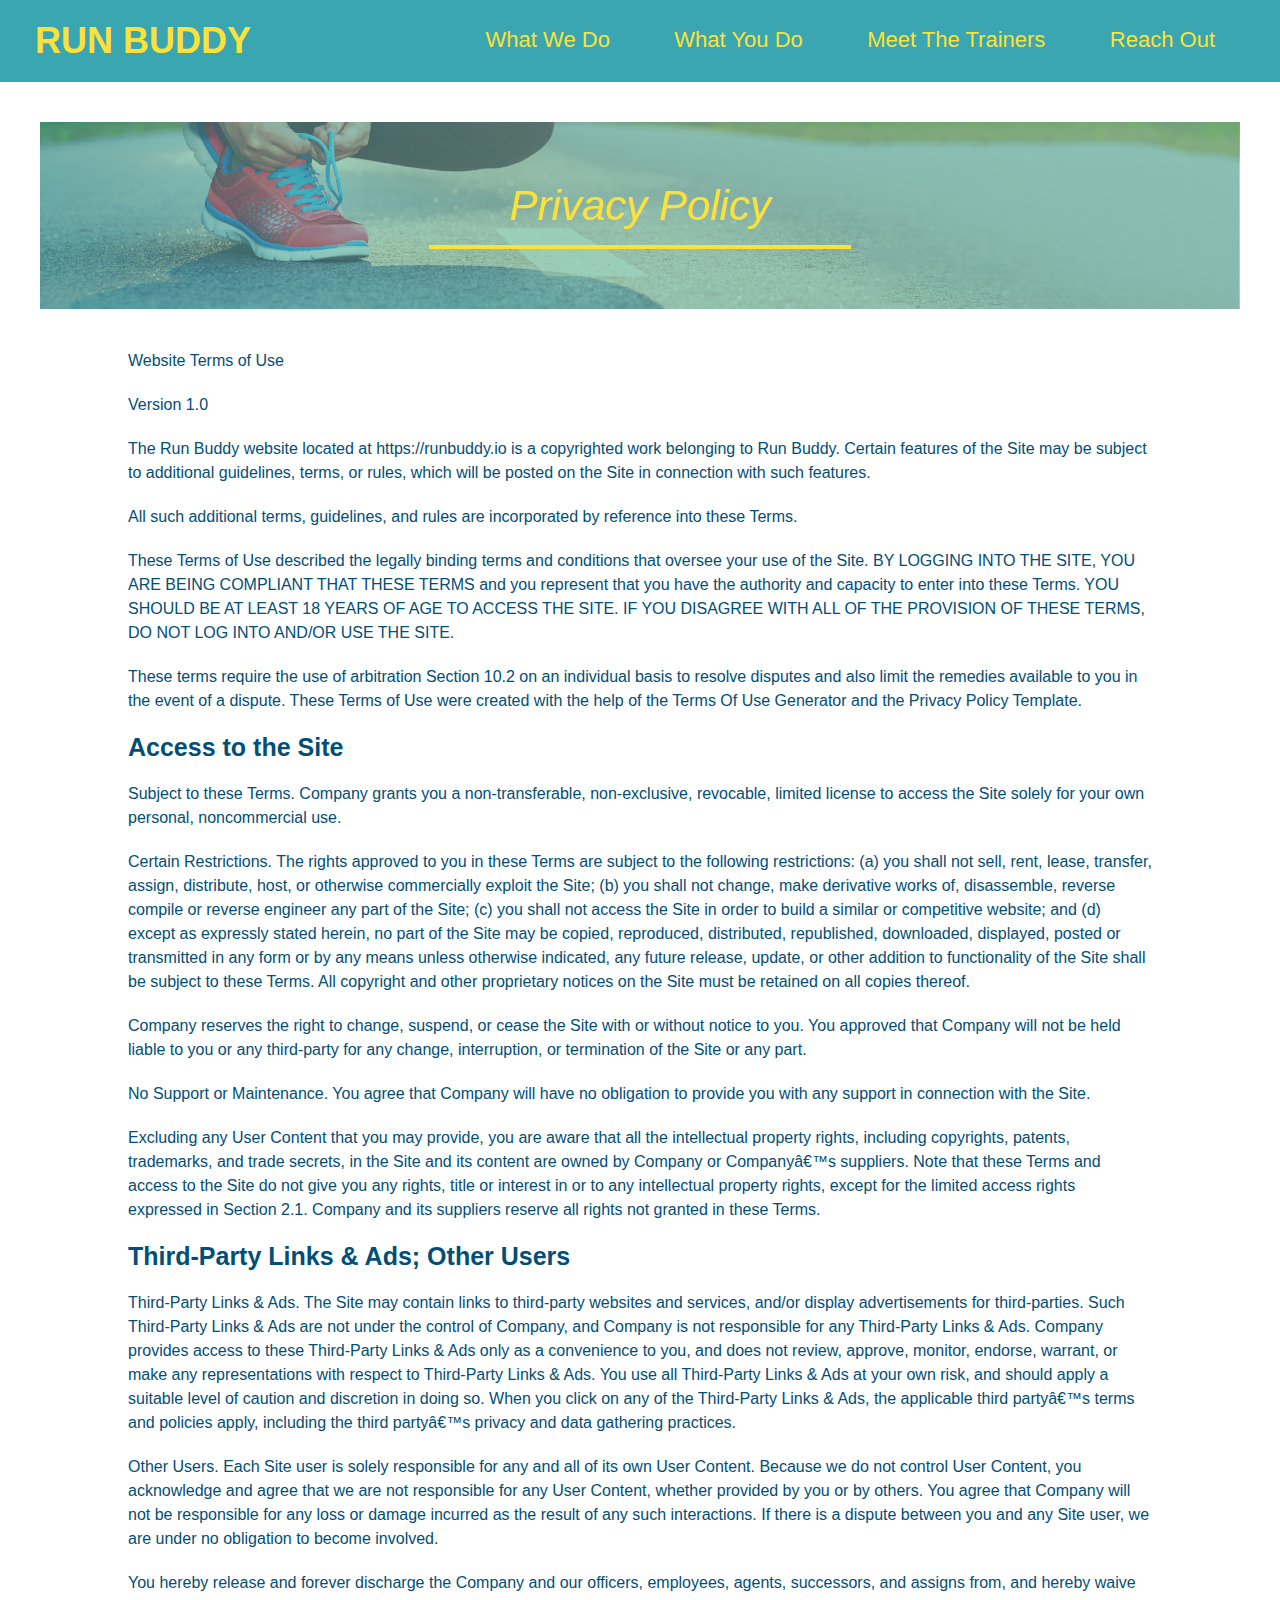
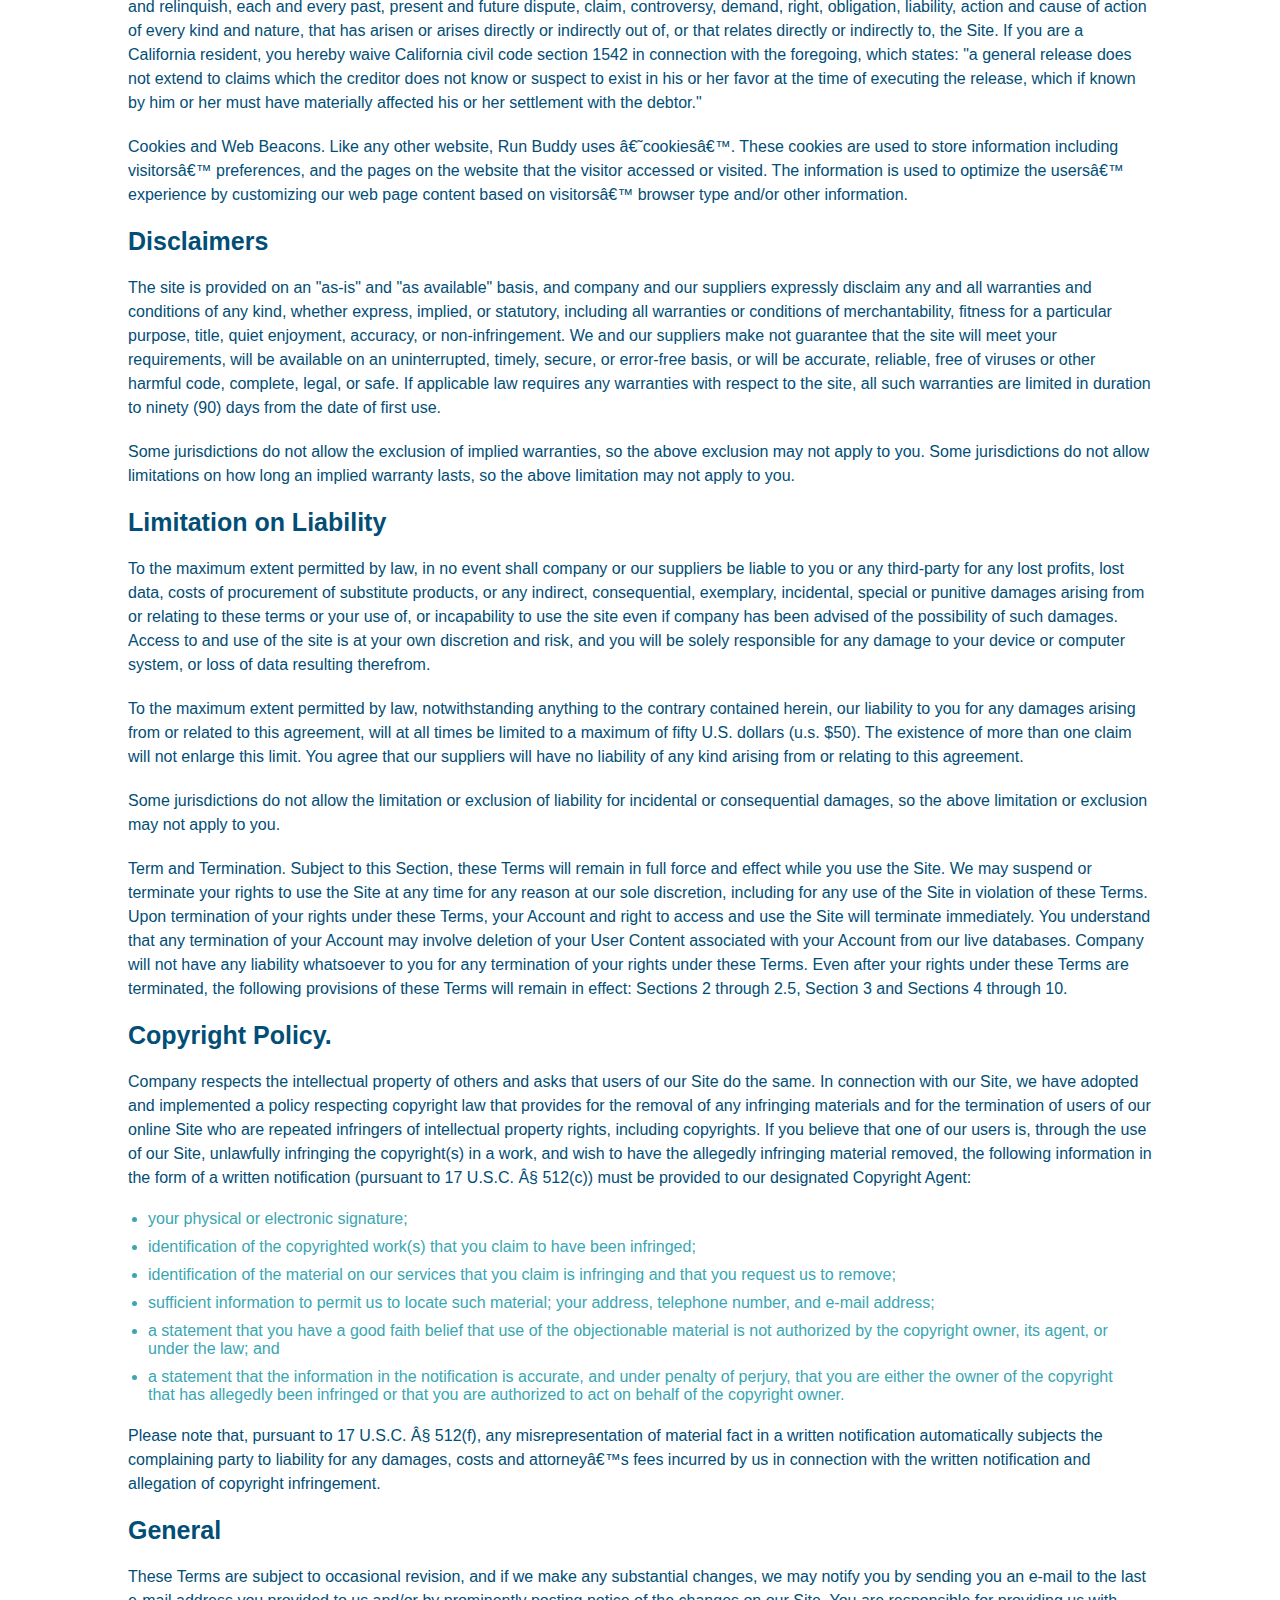
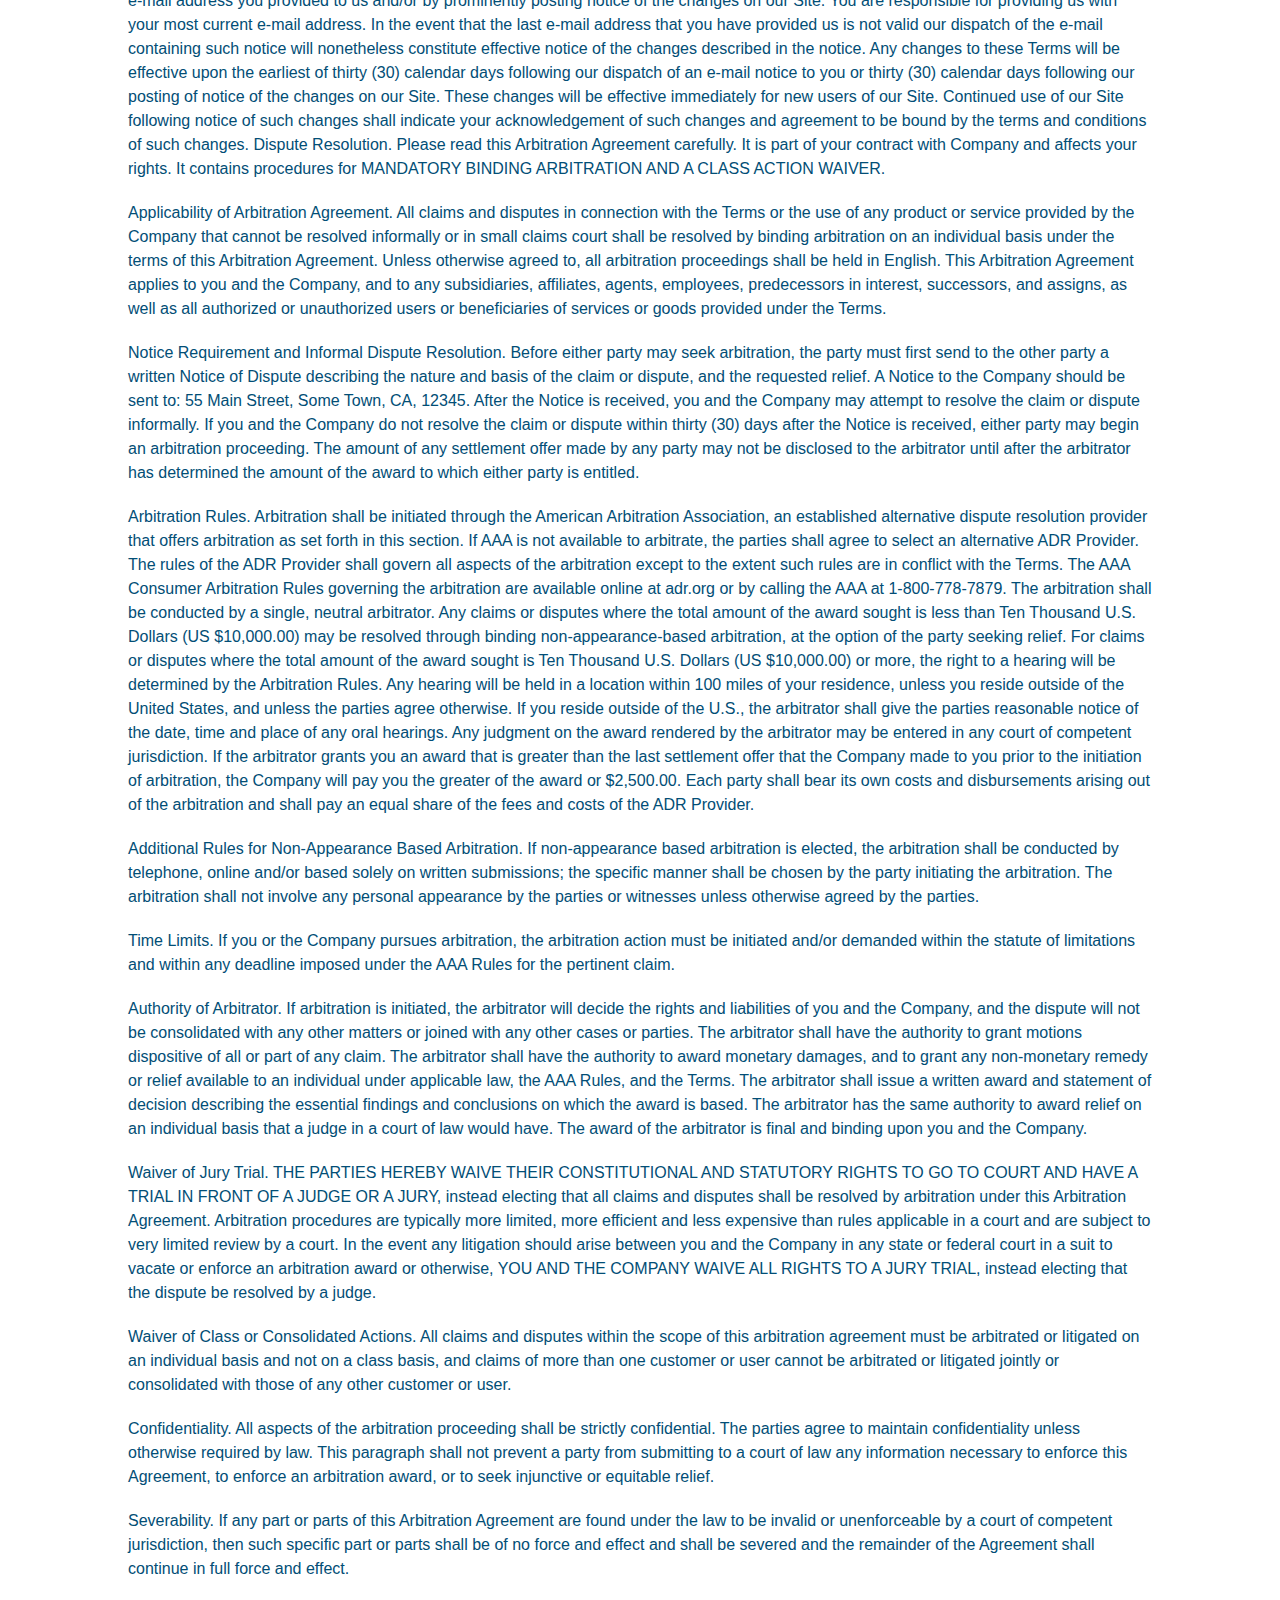
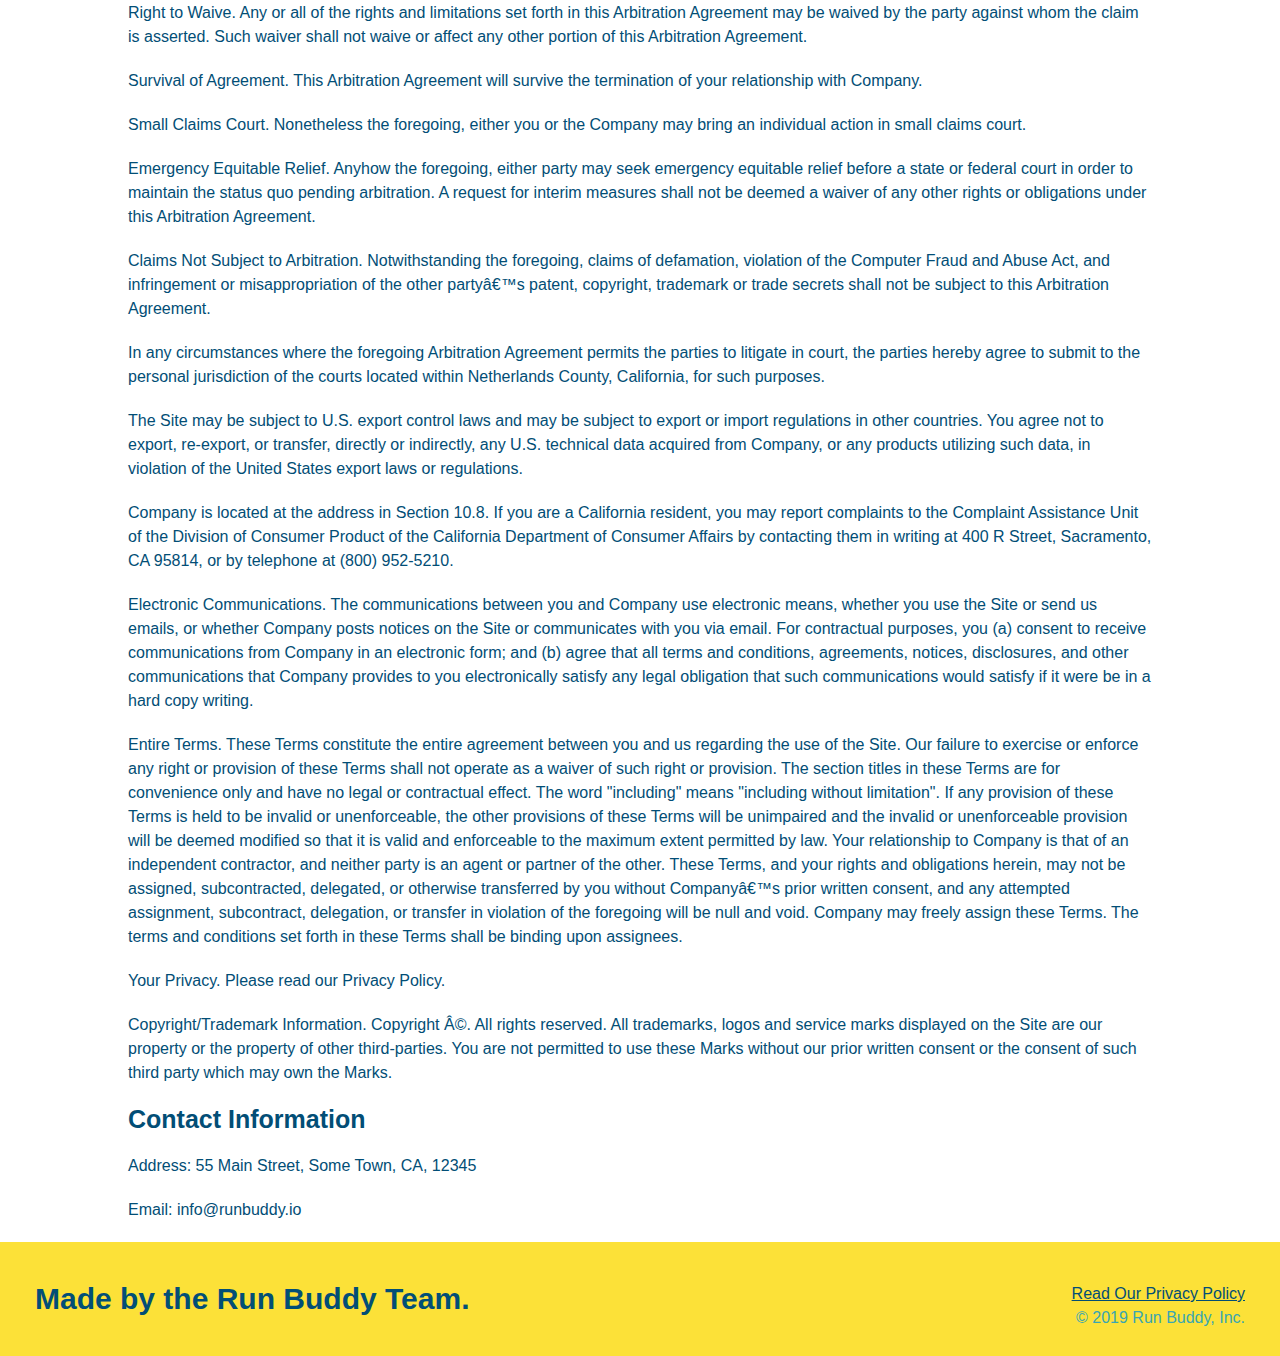
==== privacy-policy.html @ 1658d199 "privacy policy" ====
<!DOCTYPE HTML>
<html lang="en">
    <head>
        <link rel="stylesheet" href="./assets/css/style.css" />
        <link rel="stylesheet" href="./assets/css/secondary-styles.css" />
        <meta charset="UTF-8" />
        <title>Privacy Policy - Run Buddy</title>
    </head>
    <body>
        <header>
            <h1>
                <a href="./index.html">RUN BUDDY</a>
            </h1>
            <nav>
                <!-- unordered list element -->
                <ul>
                    <!-- list item element -->
                    <li>
                        <!-- anchor element -->
                        <a href="./index.html#what-we-do">What We Do</a>
                    </li>
                    <li>
                        <a href="./index.html#what-you-do">What You Do</a>
                    </li>
                    <li>
                        <a href="./index.html#meet-the-trainers">Meet The Trainers</a>
                    </li>
                    <li>
                        <a href="./index.html#reach-out">Reach Out</a>
                    </li>
                </ul>
            </nav>
        </header>
        <section class="hero">
            <h2 class="page-title">
                Privacy Policy
            </h2>
        </section>
        <article class="secondary-content">
            <p>
                Website Terms of Use
              </p>
        
              <p>
                Version 1.0
              </p>
        
              <p>
                The Run Buddy website located at https://runbuddy.io is a copyrighted work belonging to Run Buddy. Certain
                features of the Site may be subject to additional guidelines, terms, or rules, which will be posted on the Site
                in connection with such features.
              </p>
        
              <p>
                All such additional terms, guidelines, and rules are incorporated by reference into these Terms.
              </p>
        
              <p>
                These Terms of Use described the legally binding terms and conditions that oversee your use of the Site. BY
                LOGGING INTO THE SITE, YOU ARE BEING COMPLIANT THAT THESE TERMS and you represent that you have the authority
                and capacity to enter into these Terms. YOU SHOULD BE AT LEAST 18 YEARS OF AGE TO ACCESS THE SITE. IF YOU
                DISAGREE WITH ALL OF THE PROVISION OF THESE TERMS, DO NOT LOG INTO AND/OR USE THE SITE.
              </p>
        
              <p>
                These terms require the use of arbitration Section 10.2 on an individual basis to resolve disputes and also
                limit the remedies available to you in the event of a dispute. These Terms of Use were created with the help of
                the Terms Of Use Generator and the Privacy Policy Template.
              </p>
        
              <h3>
                Access to the Site
              </h3>
        
              <p>
                Subject to these Terms. Company grants you a non-transferable, non-exclusive, revocable, limited license to
                access the Site solely for your own personal, noncommercial use.
              </p>
        
              <p>
                Certain Restrictions. The rights approved to you in these Terms are subject to the following restrictions: (a)
                you shall not sell, rent, lease, transfer, assign, distribute, host, or otherwise commercially exploit the Site;
                (b) you shall not change, make derivative works of, disassemble, reverse compile or reverse engineer any part of
                the Site; (c) you shall not access the Site in order to build a similar or competitive website; and (d) except
                as expressly stated herein, no part of the Site may be copied, reproduced, distributed, republished, downloaded,
                displayed, posted or transmitted in any form or by any means unless otherwise indicated, any future release,
                update, or other addition to functionality of the Site shall be subject to these Terms. All copyright and other
                proprietary notices on the Site must be retained on all copies thereof.
              </p>
        
              <p>
                Company reserves the right to change, suspend, or cease the Site with or without notice to you. You approved
                that Company will not be held liable to you or any third-party for any change, interruption, or termination of
                the Site or any part.
              </p>
        
              <p>
                No Support or Maintenance. You agree that Company will have no obligation to provide you with any support in
                connection with the Site.
              </p>
        
              <p>
                Excluding any User Content that you may provide, you are aware that all the intellectual property rights,
                including copyrights, patents, trademarks, and trade secrets, in the Site and its content are owned by Company
                or Companyâ€™s suppliers. Note that these Terms and access to the Site do not give you any rights, title or
                interest in or to any intellectual property rights, except for the limited access rights expressed in Section
                2.1. Company and its suppliers reserve all rights not granted in these Terms.
              </p>
        
              <h3>
                Third-Party Links & Ads; Other Users
              </h3>
        
              <p>
                Third-Party Links & Ads. The Site may contain links to third-party websites and services, and/or display
                advertisements for third-parties. Such Third-Party Links & Ads are not under the control of Company, and Company
                is not responsible for any Third-Party Links & Ads. Company provides access to these Third-Party Links & Ads
                only as a convenience to you, and does not review, approve, monitor, endorse, warrant, or make any
                representations with respect to Third-Party Links & Ads. You use all Third-Party Links & Ads at your own risk,
                and should apply a suitable level of caution and discretion in doing so. When you click on any of the
                Third-Party Links & Ads, the applicable third partyâ€™s terms and policies apply, including the third partyâ€™s
                privacy and data gathering practices.
              </p>
        
              <p>
                Other Users. Each Site user is solely responsible for any and all of its own User Content. Because we do not
                control User Content, you acknowledge and agree that we are not responsible for any User Content, whether
                provided by you or by others. You agree that Company will not be responsible for any loss or damage incurred as
                the result of any such interactions. If there is a dispute between you and any Site user, we are under no
                obligation to become involved.
              </p>
        
              <p>
                You hereby release and forever discharge the Company and our officers, employees, agents, successors, and
                assigns from, and hereby waive and relinquish, each and every past, present and future dispute, claim,
                controversy, demand, right, obligation, liability, action and cause of action of every kind and nature, that has
                arisen or arises directly or indirectly out of, or that relates directly or indirectly to, the Site. If you are
                a California resident, you hereby waive California civil code section 1542 in connection with the foregoing,
                which states: "a general release does not extend to claims which the creditor does not know or suspect to exist
                in his or her favor at the time of executing the release, which if known by him or her must have materially
                affected his or her settlement with the debtor."
              </p>
        
              <p>
                Cookies and Web Beacons. Like any other website, Run Buddy uses â€˜cookiesâ€™. These cookies are used to store
                information including visitorsâ€™ preferences, and the pages on the website that the visitor accessed or visited.
                The information is used to optimize the usersâ€™ experience by customizing our web page content based on visitorsâ€™
                browser type and/or other information.
              </p>
        
              <h3>
                Disclaimers
              </h3>
        
              <p>
                The site is provided on an "as-is" and "as available" basis, and company and our suppliers expressly disclaim
                any and all warranties and conditions of any kind, whether express, implied, or statutory, including all
                warranties or conditions of merchantability, fitness for a particular purpose, title, quiet enjoyment, accuracy,
                or non-infringement. We and our suppliers make not guarantee that the site will meet your requirements, will be
                available on an uninterrupted, timely, secure, or error-free basis, or will be accurate, reliable, free of
                viruses or other harmful code, complete, legal, or safe. If applicable law requires any warranties with respect
                to the site, all such warranties are limited in duration to ninety (90) days from the date of first use.
              </p>
        
              <p>
                Some jurisdictions do not allow the exclusion of implied warranties, so the above exclusion may not apply to
                you. Some jurisdictions do not allow limitations on how long an implied warranty lasts, so the above limitation
                may not apply to you.
              </p>
        
              <h3>
                Limitation on Liability
              </h3>
        
              <p>
                To the maximum extent permitted by law, in no event shall company or our suppliers be liable to you or any
                third-party for any lost profits, lost data, costs of procurement of substitute products, or any indirect,
                consequential, exemplary, incidental, special or punitive damages arising from or relating to these terms or
                your use of, or incapability to use the site even if company has been advised of the possibility of such
                damages. Access to and use of the site is at your own discretion and risk, and you will be solely responsible
                for any damage to your device or computer system, or loss of data resulting therefrom.
              </p>
        
              <p>
                To the maximum extent permitted by law, notwithstanding anything to the contrary contained herein, our liability
                to you for any damages arising from or related to this agreement, will at all times be limited to a maximum of
                fifty U.S. dollars (u.s. $50). The existence of more than one claim will not enlarge this limit. You agree that
                our suppliers will have no liability of any kind arising from or relating to this agreement.
              </p>
        
              <p>
                Some jurisdictions do not allow the limitation or exclusion of liability for incidental or consequential
                damages, so the above limitation or exclusion may not apply to you.
              </p>
        
              <p>
                Term and Termination. Subject to this Section, these Terms will remain in full force and effect while you use
                the Site. We may suspend or terminate your rights to use the Site at any time for any reason at our sole
                discretion, including for any use of the Site in violation of these Terms. Upon termination of your rights under
                these Terms, your Account and right to access and use the Site will terminate immediately. You understand that
                any termination of your Account may involve deletion of your User Content associated with your Account from our
                live databases. Company will not have any liability whatsoever to you for any termination of your rights under
                these Terms. Even after your rights under these Terms are terminated, the following provisions of these Terms
                will remain in effect: Sections 2 through 2.5, Section 3 and Sections 4 through 10.
              </p>
        
              <h3>
                Copyright Policy.
              </h3>
        
              <p>
                Company respects the intellectual property of others and asks that users of our Site do the same. In connection
                with our Site, we have adopted and implemented a policy respecting copyright law that provides for the removal
                of any infringing materials and for the termination of users of our online Site who are repeated infringers of
                intellectual property rights, including copyrights. If you believe that one of our users is, through the use of
                our Site, unlawfully infringing the copyright(s) in a work, and wish to have the allegedly infringing material
                removed, the following information in the form of a written notification (pursuant to 17 U.S.C. Â§ 512(c)) must
                be provided to our designated Copyright Agent:
              </p>
        
              <ul>
                <li>
                  your physical or electronic signature;
                </li>
                <li>
                  identification of the copyrighted work(s) that you claim to have been infringed;
                </li>
                <li>
                  identification of the material on our services that you claim is infringing and that you request us to remove;
                </li>
                <li>
                  sufficient information to permit us to locate such material; your address, telephone number, and e-mail
                  address;
                </li>
                <li>
                  a statement that you have a good faith belief that use of the objectionable material is not authorized by the
                  copyright owner, its agent, or under the law; and
                </li>
                <li>
                  a statement that the information in the notification is accurate, and under penalty of perjury, that you are
                  either the owner of the copyright that has allegedly been infringed or that you are authorized to act on
                  behalf of the copyright owner.
                </li>
              </ul>
        
              <p>
                Please note that, pursuant to 17 U.S.C. Â§ 512(f), any misrepresentation of material fact in a written
                notification automatically subjects the complaining party to liability for any damages, costs and attorneyâ€™s
                fees incurred by us in connection with the written notification and allegation of copyright infringement.
              </p>
        
              <h3>
                General
              </h3>
        
              <p>
                These Terms are subject to occasional revision, and if we make any substantial changes, we may notify you by
                sending you an e-mail to the last e-mail address you provided to us and/or by prominently posting notice of the
                changes on our Site. You are responsible for providing us with your most current e-mail address. In the event
                that the last e-mail address that you have provided us is not valid our dispatch of the e-mail containing such
                notice will nonetheless constitute effective notice of the changes described in the notice. Any changes to these
                Terms will be effective upon the earliest of thirty (30) calendar days following our dispatch of an e-mail
                notice to you or thirty (30) calendar days following our posting of notice of the changes on our Site. These
                changes will be effective immediately for new users of our Site. Continued use of our Site following notice of
                such changes shall indicate your acknowledgement of such changes and agreement to be bound by the terms and
                conditions of such changes. Dispute Resolution. Please read this Arbitration Agreement carefully. It is part of
                your contract with Company and affects your rights. It contains procedures for MANDATORY BINDING ARBITRATION AND
                A CLASS ACTION WAIVER.
              </p>
        
              <p>
                Applicability of Arbitration Agreement. All claims and disputes in connection with the Terms or the use of any
                product or service provided by the Company that cannot be resolved informally or in small claims court shall be
                resolved by binding arbitration on an individual basis under the terms of this Arbitration Agreement. Unless
                otherwise agreed to, all arbitration proceedings shall be held in English. This Arbitration Agreement applies to
                you and the Company, and to any subsidiaries, affiliates, agents, employees, predecessors in interest,
                successors, and assigns, as well as all authorized or unauthorized users or beneficiaries of services or goods
                provided under the Terms.
              </p>
        
              <p>
                Notice Requirement and Informal Dispute Resolution. Before either party may seek arbitration, the party must
                first send to the other party a written Notice of Dispute describing the nature and basis of the claim or
                dispute, and the requested relief. A Notice to the Company should be sent to: 55 Main Street, Some Town, CA,
                12345. After the Notice is received, you and the Company may attempt to resolve the claim or dispute informally.
                If you and the Company do not resolve the claim or dispute within thirty (30) days after the Notice is received,
                either party may begin an arbitration proceeding. The amount of any settlement offer made by any party may not
                be disclosed to the arbitrator until after the arbitrator has determined the amount of the award to which either
                party is entitled.
              </p>
        
              <p>
                Arbitration Rules. Arbitration shall be initiated through the American Arbitration Association, an established
                alternative dispute resolution provider that offers arbitration as set forth in this section. If AAA is not
                available to arbitrate, the parties shall agree to select an alternative ADR Provider. The rules of the ADR
                Provider shall govern all aspects of the arbitration except to the extent such rules are in conflict with the
                Terms. The AAA Consumer Arbitration Rules governing the arbitration are available online at adr.org or by
                calling the AAA at 1-800-778-7879. The arbitration shall be conducted by a single, neutral arbitrator. Any
                claims or disputes where the total amount of the award sought is less than Ten Thousand U.S. Dollars (US
                $10,000.00) may be resolved through binding non-appearance-based arbitration, at the option of the party seeking
                relief. For claims or disputes where the total amount of the award sought is Ten Thousand U.S. Dollars (US
                $10,000.00) or more, the right to a hearing will be determined by the Arbitration Rules. Any hearing will be
                held in a location within 100 miles of your residence, unless you reside outside of the United States, and
                unless the parties agree otherwise. If you reside outside of the U.S., the arbitrator shall give the parties
                reasonable notice of the date, time and place of any oral hearings. Any judgment on the award rendered by the
                arbitrator may be entered in any court of competent jurisdiction. If the arbitrator grants you an award that is
                greater than the last settlement offer that the Company made to you prior to the initiation of arbitration, the
                Company will pay you the greater of the award or $2,500.00. Each party shall bear its own costs and
                disbursements arising out of the arbitration and shall pay an equal share of the fees and costs of the ADR
                Provider.
              </p>
        
              <p>
                Additional Rules for Non-Appearance Based Arbitration. If non-appearance based arbitration is elected, the
                arbitration shall be conducted by telephone, online and/or based solely on written submissions; the specific
                manner shall be chosen by the party initiating the arbitration. The arbitration shall not involve any personal
                appearance by the parties or witnesses unless otherwise agreed by the parties.
              </p>
        
              <p>
                Time Limits. If you or the Company pursues arbitration, the arbitration action must be initiated and/or demanded
                within the statute of limitations and within any deadline imposed under the AAA Rules for the pertinent claim.
              </p>
        
              <p>
                Authority of Arbitrator. If arbitration is initiated, the arbitrator will decide the rights and liabilities of
                you and the Company, and the dispute will not be consolidated with any other matters or joined with any other
                cases or parties. The arbitrator shall have the authority to grant motions dispositive of all or part of any
                claim. The arbitrator shall have the authority to award monetary damages, and to grant any non-monetary remedy
                or relief available to an individual under applicable law, the AAA Rules, and the Terms. The arbitrator shall
                issue a written award and statement of decision describing the essential findings and conclusions on which the
                award is based. The arbitrator has the same authority to award relief on an individual basis that a judge in a
                court of law would have. The award of the arbitrator is final and binding upon you and the Company.
              </p>
        
              <p>
                Waiver of Jury Trial. THE PARTIES HEREBY WAIVE THEIR CONSTITUTIONAL AND STATUTORY RIGHTS TO GO TO COURT AND HAVE
                A TRIAL IN FRONT OF A JUDGE OR A JURY, instead electing that all claims and disputes shall be resolved by
                arbitration under this Arbitration Agreement. Arbitration procedures are typically more limited, more efficient
                and less expensive than rules applicable in a court and are subject to very limited review by a court. In the
                event any litigation should arise between you and the Company in any state or federal court in a suit to vacate
                or enforce an arbitration award or otherwise, YOU AND THE COMPANY WAIVE ALL RIGHTS TO A JURY TRIAL, instead
                electing that the dispute be resolved by a judge.
              </p>
        
              <p>
                Waiver of Class or Consolidated Actions. All claims and disputes within the scope of this arbitration agreement
                must be arbitrated or litigated on an individual basis and not on a class basis, and claims of more than one
                customer or user cannot be arbitrated or litigated jointly or consolidated with those of any other customer or
                user.
              </p>
        
              <p>
                Confidentiality. All aspects of the arbitration proceeding shall be strictly confidential. The parties agree to
                maintain confidentiality unless otherwise required by law. This paragraph shall not prevent a party from
                submitting to a court of law any information necessary to enforce this Agreement, to enforce an arbitration
                award, or to seek injunctive or equitable relief.
              </p>
        
              <p>
                Severability. If any part or parts of this Arbitration Agreement are found under the law to be invalid or
                unenforceable by a court of competent jurisdiction, then such specific part or parts shall be of no force and
                effect and shall be severed and the remainder of the Agreement shall continue in full force and effect.
              </p>
        
              <p>
                Right to Waive. Any or all of the rights and limitations set forth in this Arbitration Agreement may be waived
                by the party against whom the claim is asserted. Such waiver shall not waive or affect any other portion of this
                Arbitration Agreement.
              </p>
        
              <p>
                Survival of Agreement. This Arbitration Agreement will survive the termination of your relationship with
                Company.
              </p>
        
              <p>
                Small Claims Court. Nonetheless the foregoing, either you or the Company may bring an individual action in small
                claims court.
              </p>
        
              <p>
                Emergency Equitable Relief. Anyhow the foregoing, either party may seek emergency equitable relief before a
                state or federal court in order to maintain the status quo pending arbitration. A request for interim measures
                shall not be deemed a waiver of any other rights or obligations under this Arbitration Agreement.
              </p>
        
              <p>
                Claims Not Subject to Arbitration. Notwithstanding the foregoing, claims of defamation, violation of the
                Computer Fraud and Abuse Act, and infringement or misappropriation of the other partyâ€™s patent, copyright,
                trademark or trade secrets shall not be subject to this Arbitration Agreement.
              </p>
        
              <p>
                In any circumstances where the foregoing Arbitration Agreement permits the parties to litigate in court, the
                parties hereby agree to submit to the personal jurisdiction of the courts located within Netherlands County,
                California, for such purposes.
              </p>
        
              <p>
                The Site may be subject to U.S. export control laws and may be subject to export or import regulations in other
                countries. You agree not to export, re-export, or transfer, directly or indirectly, any U.S. technical data
                acquired from Company, or any products utilizing such data, in violation of the United States export laws or
                regulations.
              </p>
        
              <p>
                Company is located at the address in Section 10.8. If you are a California resident, you may report complaints
                to the Complaint Assistance Unit of the Division of Consumer Product of the California Department of Consumer
                Affairs by contacting them in writing at 400 R Street, Sacramento, CA 95814, or by telephone at (800) 952-5210.
              </p>
        
              <p>
                Electronic Communications. The communications between you and Company use electronic means, whether you use the
                Site or send us emails, or whether Company posts notices on the Site or communicates with you via email. For
                contractual purposes, you (a) consent to receive communications from Company in an electronic form; and (b)
                agree that all terms and conditions, agreements, notices, disclosures, and other communications that Company
                provides to you electronically satisfy any legal obligation that such communications would satisfy if it were be
                in a hard copy writing.
              </p>
        
              <p>
                Entire Terms. These Terms constitute the entire agreement between you and us regarding the use of the Site. Our
                failure to exercise or enforce any right or provision of these Terms shall not operate as a waiver of such right
                or provision. The section titles in these Terms are for convenience only and have no legal or contractual
                effect. The word "including" means "including without limitation". If any provision of these Terms is held to be
                invalid or unenforceable, the other provisions of these Terms will be unimpaired and the invalid or
                unenforceable provision will be deemed modified so that it is valid and enforceable to the maximum extent
                permitted by law. Your relationship to Company is that of an independent contractor, and neither party is an
                agent or partner of the other. These Terms, and your rights and obligations herein, may not be assigned,
                subcontracted, delegated, or otherwise transferred by you without Companyâ€™s prior written consent, and any
                attempted assignment, subcontract, delegation, or transfer in violation of the foregoing will be null and void.
                Company may freely assign these Terms. The terms and conditions set forth in these Terms shall be binding upon
                assignees.
              </p>
        
              <p>
                Your Privacy. Please read our Privacy Policy.
              </p>
        
              <p>
                Copyright/Trademark Information. Copyright Â©. All rights reserved. All trademarks, logos and service marks
                displayed on the Site are our property or the property of other third-parties. You are not permitted to use
                these Marks without our prior written consent or the consent of such third party which may own the Marks.
              </p>
        
              <h3>
                Contact Information
              </h3>
        
              <p>
                Address: 55 Main Street, Some Town, CA, 12345
              </p>
        
              <p>
                Email: info@runbuddy.io
              </p>
        
        </article>
        <footer>
            <h2>Made by the Run Buddy Team.</h2>
            <div>
                <a href="#">Read Our Privacy Policy</a><br />
                &copy; 2019 Run Buddy, Inc.
            </div>
        </footer>
    </body>
</html>
---- assets/css/style.css ----
* {
    margin: 0;
    padding: 0;
    box-sizing: border-box;
}

body {
    color: #39a6b2;
    font-family: Helvetica, Arial, sans-serif;
}

/* header style */
header {
    padding: 20px 35px;
    background-color: #39a6b2;
}

header h1 {
    font-weight: bold;
    font-size: 36px;
    color: #fce138;
    margin: 0;
    display: inline;
}

header a {
    text-decoration: none;
    color: #fce138;
}

header nav {
    float: right;
    margin: 7px 0;
}

header nav ul li {
    display: inline;
}

header nav ul li a {
    margin: 0 30px;
    font-weight: lighter;
    font-size: 22px;
}

footer {
    background-color: #fce138;
    width: 100%;
    padding: 40px 35px;
}

footer h2 {
    display: inline;
    color: #024e76;
    font-size: 30px;
    margin: 0px;
}

footer div {
    float: right;
    line-height: 1.5;
    text-align: right;
}

footer a {
    color: #024e76;
}

section {
    padding: 60px;
}

/* hero style start*/
.hero {
    background-image: url("../images/hero-bg.jpg");
    height: 600px;
    background-size: cover;
    background-position: center;
}

.hero-form {
    color: #024e76;
    background-color: #fce138;
    padding: 20px;
    width: 500px;
    border: solid 3px #024e76;
    position: absolute;
    top: 175px;
    right: 140px;
}

.hero-form h3 {
    font-size: 25px;
    margin: 0;
}

.hero-form p {
    margin: 5px 0 15px 0;
}

.form-input {
    border: 1px solid #024e76;
    display: block;
    padding: 7px 15px;
    font-size: 16px;
    color: #024e76;
    width: 100%;
    margin-bottom: 15px;
}

.hero-form label {
    margin: 0 5px;
}

.hero-form button {
    color: #fce138;
    background-color: #024e76;
    border: none;
    padding: 10px 20px;
    font-size: 16px;
}
/* hero style end */

.intro {
    text-align: center;
}

.intro p {
    line-height: 1.7;
    color: #39a6b2;
    width: 80%;
    font-size: 20px;
    margin: 0 auto;
}

.steps {
    text-align: center;
    background-color: #fce138;
}

.section-title {
    font-size: 55px;
    color: #024e76;
    margin-bottom: 35px;
    padding: 0 100px 20px 100px;
    display: inline-block;
    border-bottom: 3px solid;
}

.primary-border {
    border-color: #fce138;
}

.secondary-border {
    border-color: #39a6b2;
}

.steps div {
    margin-bottom: 80px;
}

.steps img {
    width: 15%;
    margin: 10px 0;
}

.steps h3 {
    color: #024e76;
    font-size: 46px;
    margin-top: 10px;
}

.steps p {
    color: #39a6b2;
    font-size: 23px;
}

.steps span {
    font-size: 38px;
}

.trainers {
    text-align: center;
}

.trainer {
    width: 900px;
    margin: 0 auto 30px auto;
    background-color: #024e76;
    color: #fce138;
    overflow: auto;
}

.trainer img {
    width: 35%;
    float: left;
}

.trainer-bio {
    padding: 35px;
    float: left;
    width: 65%;
}

.text-left {
    text-align: left;
}

.text-right {
    text-align: right;
}

.trainer-bio h3 {
    font-size: 32px;
    margin-bottom: 8px;
}

.trainer-bio h4 {
    font-weight: lighter;
    font-size: 26px;
    margin-bottom: 25px;
}

.trainer-bio p {
    font-size: 17px;
    line-height: 1.3;
}

.contact {
    text-align: center;
    background-color: #024e76;
}

.blue-background {
    color: #fce138;
}

.contact-info iframe {
    height: 400px;
    width: 400px;
}

.contact-info div {
    width: 410px;
    display: inline-block;
    vertical-align: top;
    text-align: left;
    margin: 30px 0 0 60px;
    color: white;
}

.contact-info h3 {
    color: #fce138;
    font-size: 32px;
}

.contact-info p, .contact-info address {
    margin: 20px 0;
    line-height: 1.5;
    font-size: 20px;
    font-style: normal;
}

.contact-info a {
    color: #fce138;
}
---- assets/css/secondary-styles.css ----
.hero {
    background-position: bottom;
    height: auto;
    text-align: center;
    margin: 40px;
}

.page-title {
    color: #fce138;
    display: inline-block;
    border-bottom: 4px solid #fce138;
    padding: 0 80px 15px 80px;
    font-weight: normal;
    font-size: 42px;
    font-style: italic;
}

.secondary-content {
    width: 80%;
    margin: auto auto;
    color: #024e76;
}

.secondary-content h3 {
    font-size: 25px;
    margin: 20px 0 20px 0;
}

.secondary-content p {
    font-size: 16px;
    line-height: 1.5;
    margin: 20px 0 20px 0;
}

.secondary-content ul {
    margin: 15px 20px 15px 20px;
}

.secondary-content li {
    margin: 10px 0;
    color: #39a6b2;
}
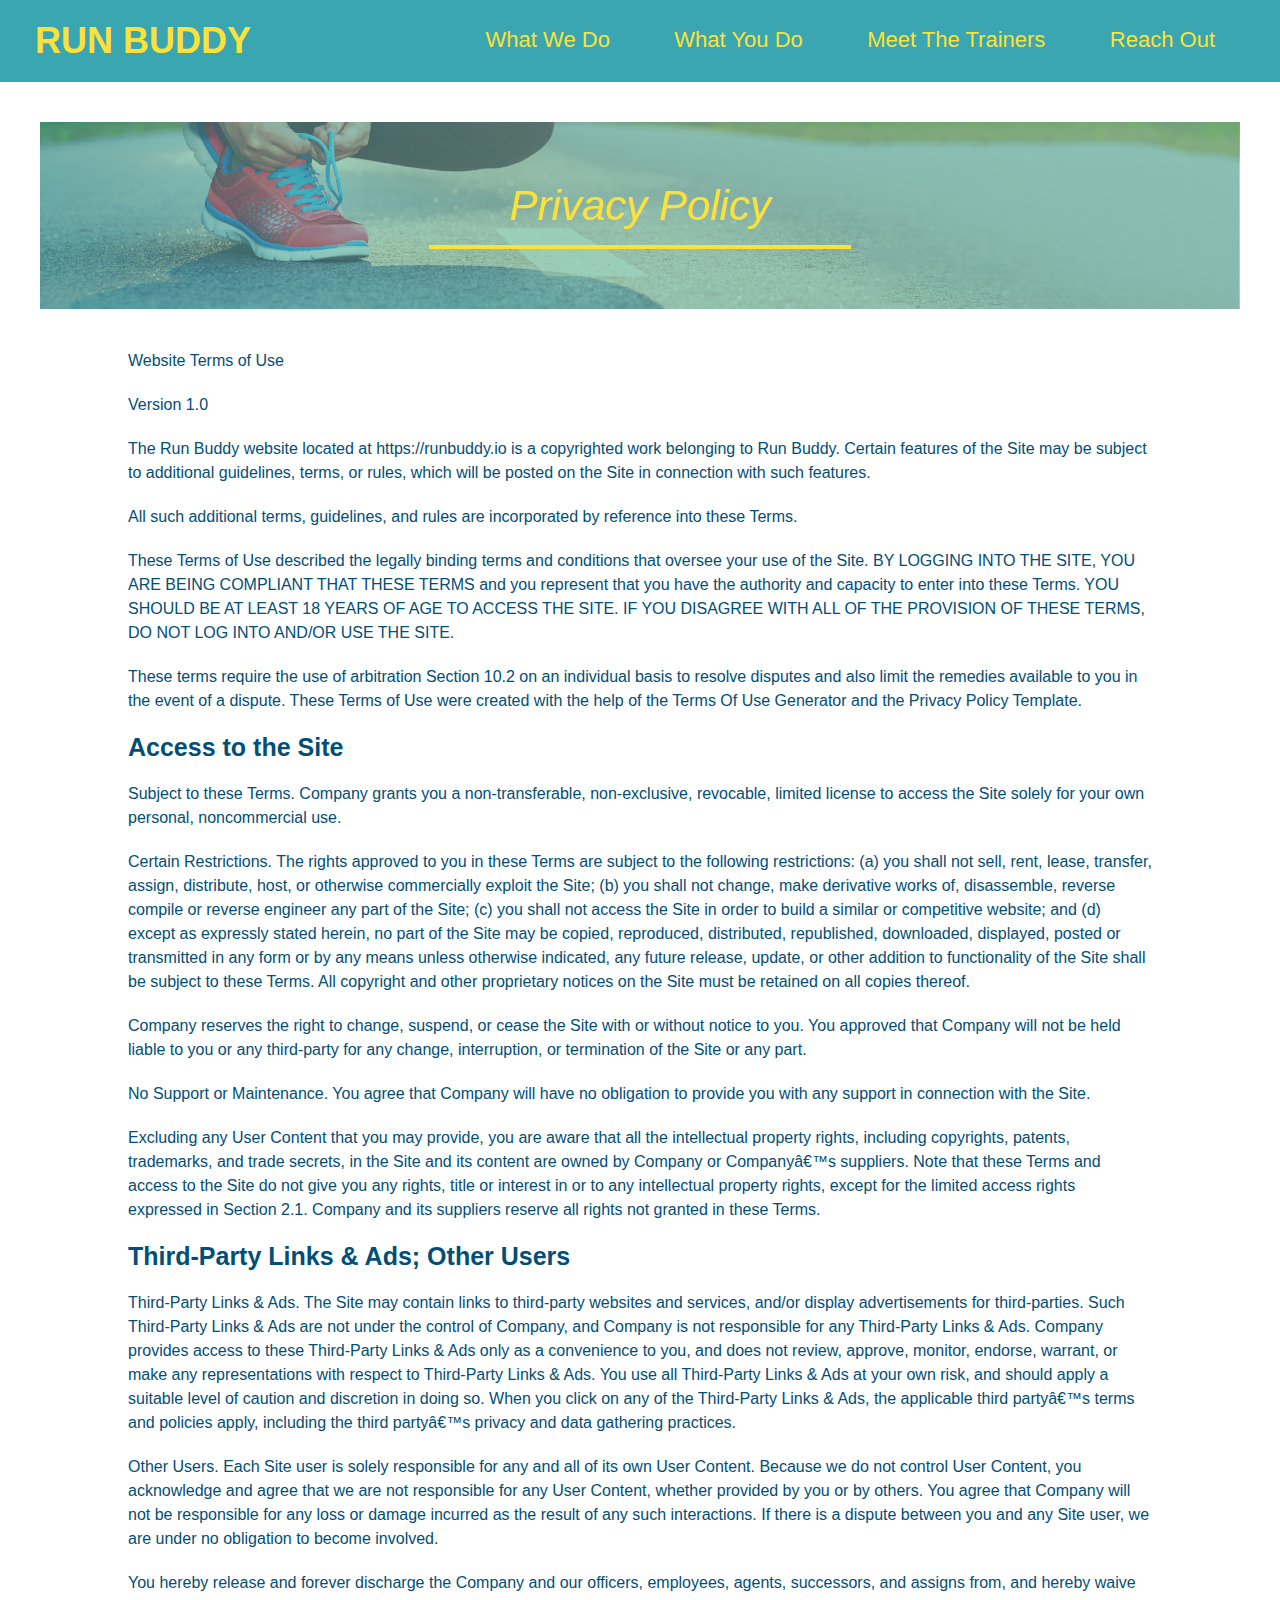
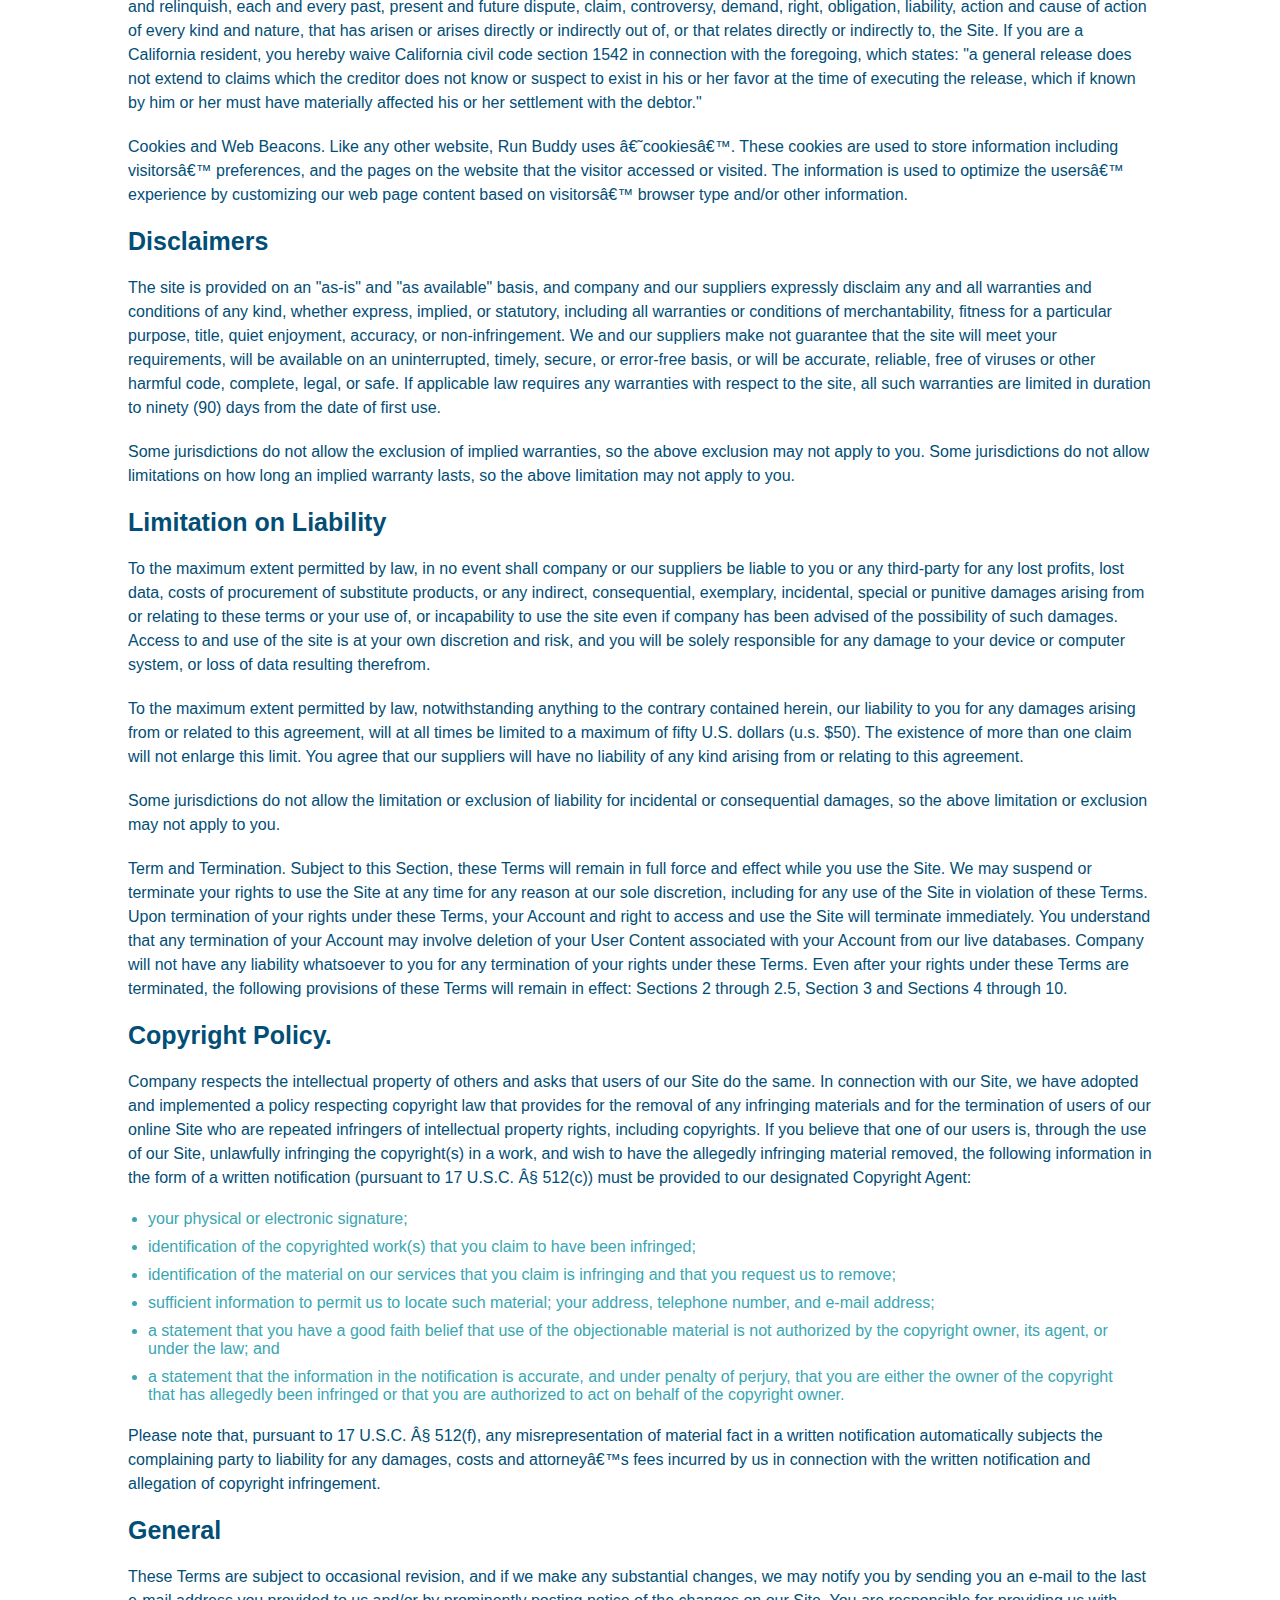
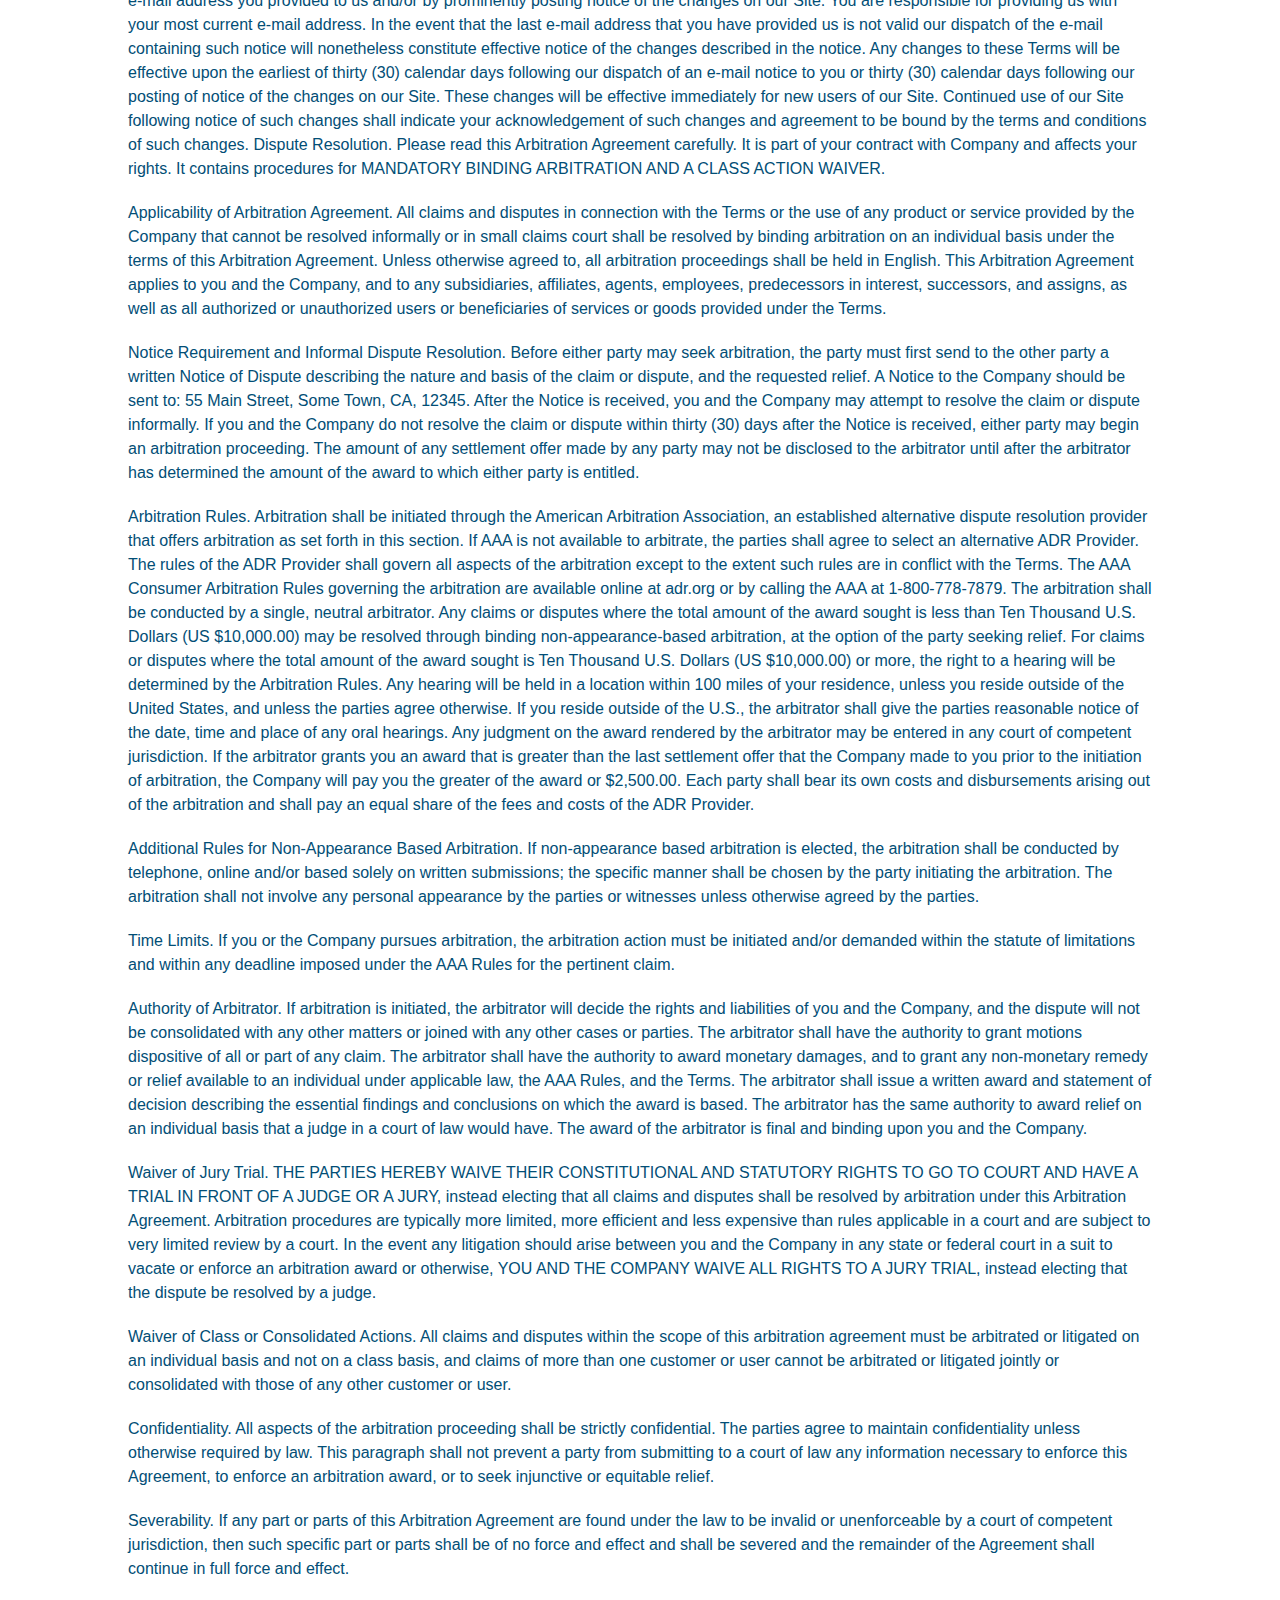
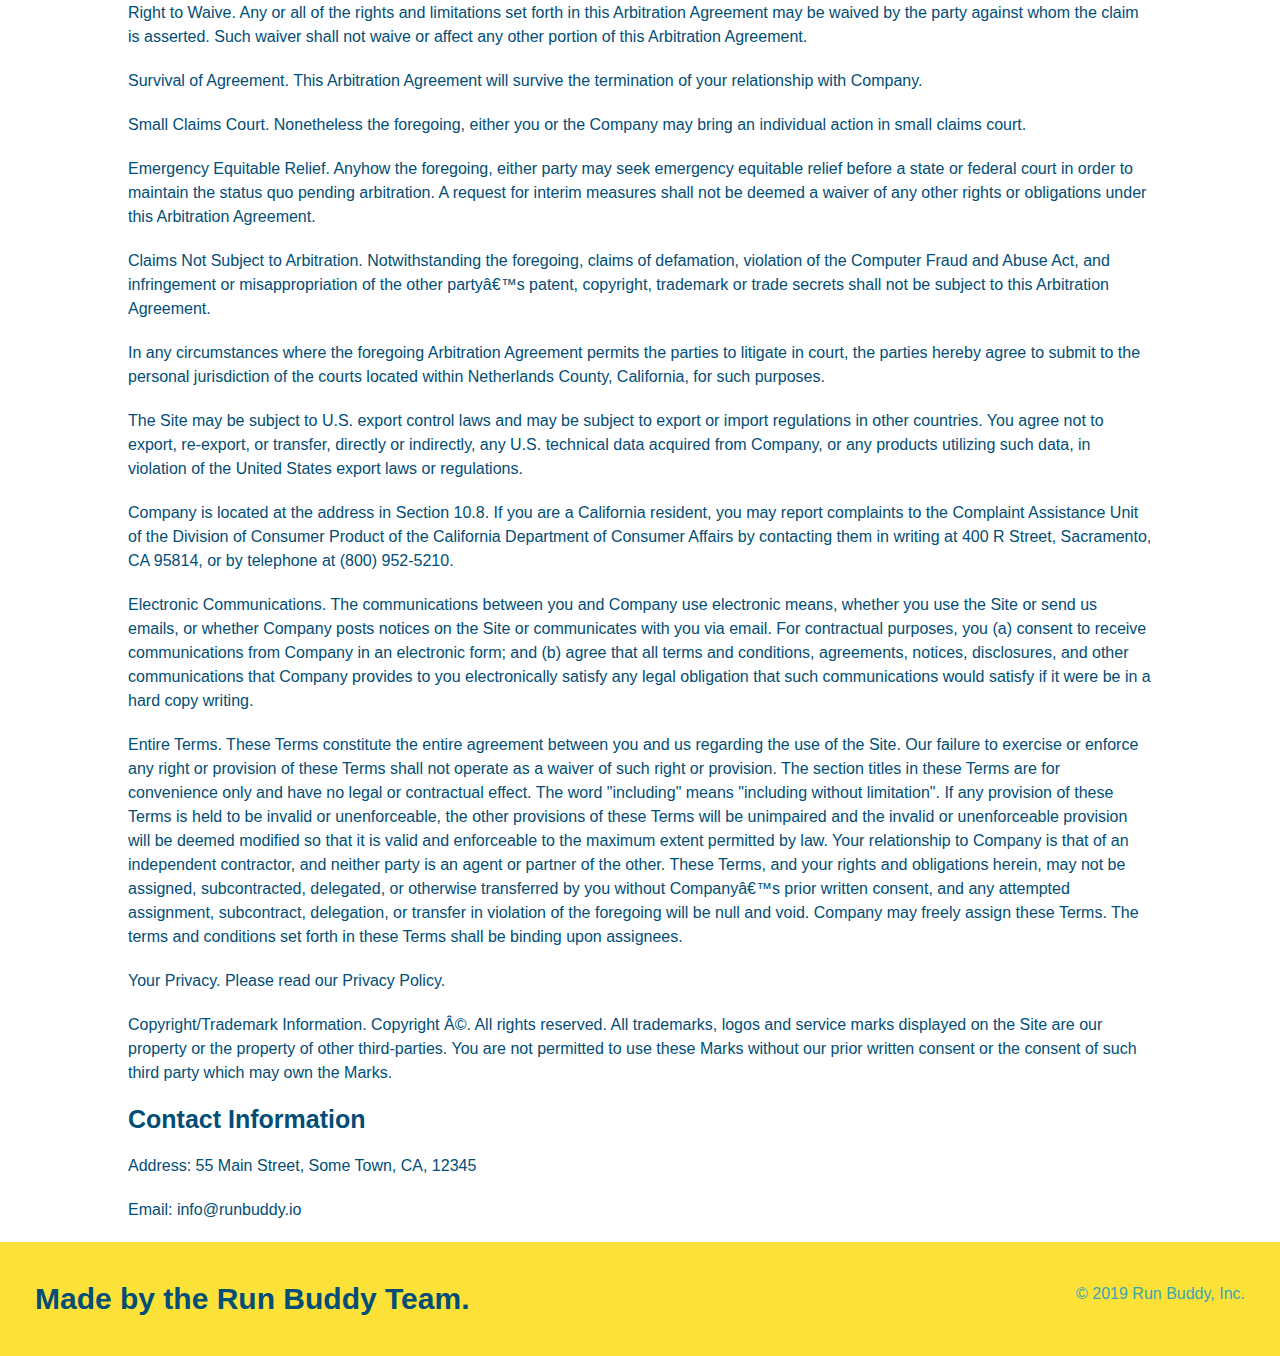
==== commit 8188dbf2: "fixed missing privacy policy link" ====
--- a/privacy-policy.html
+++ b/privacy-policy.html
@@ -460,7 +460,6 @@
         <footer>
             <h2>Made by the Run Buddy Team.</h2>
             <div>
-                <a href="#">Read Our Privacy Policy</a><br />
                 &copy; 2019 Run Buddy, Inc.
             </div>
         </footer>
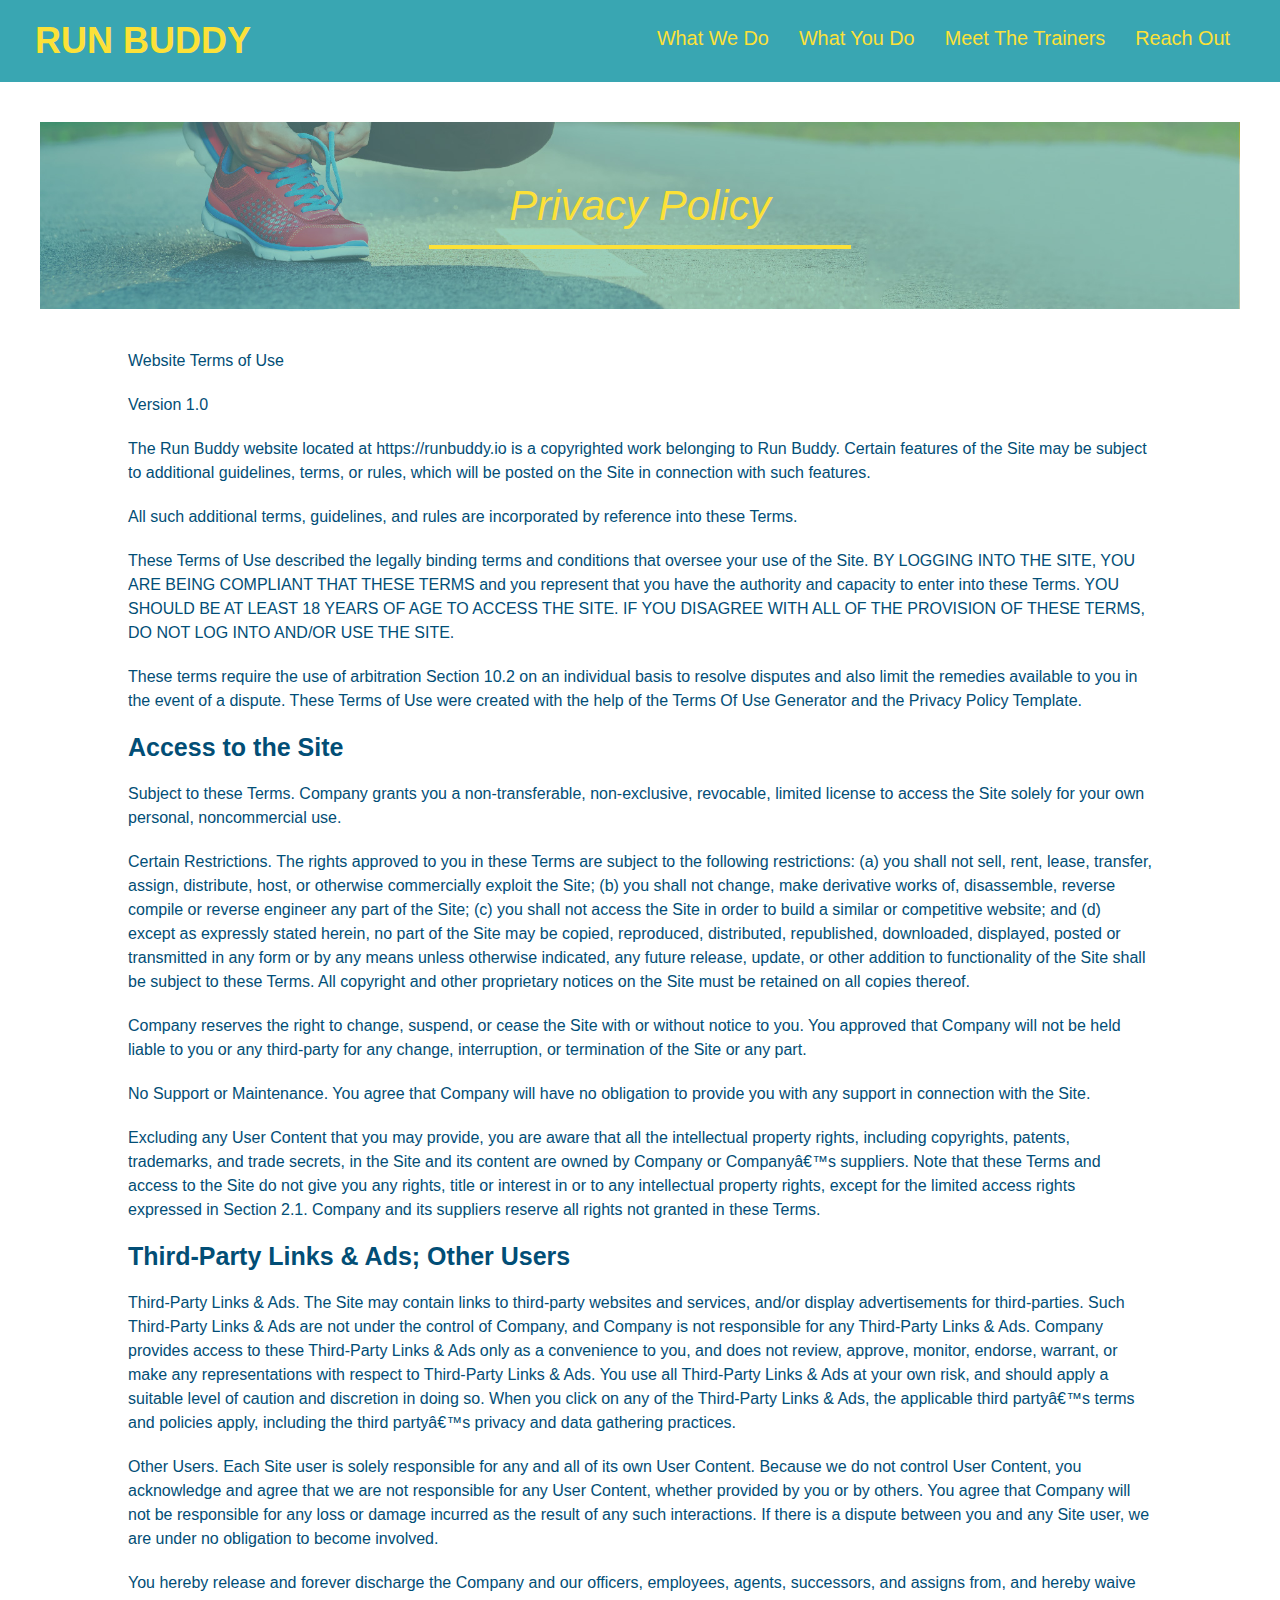
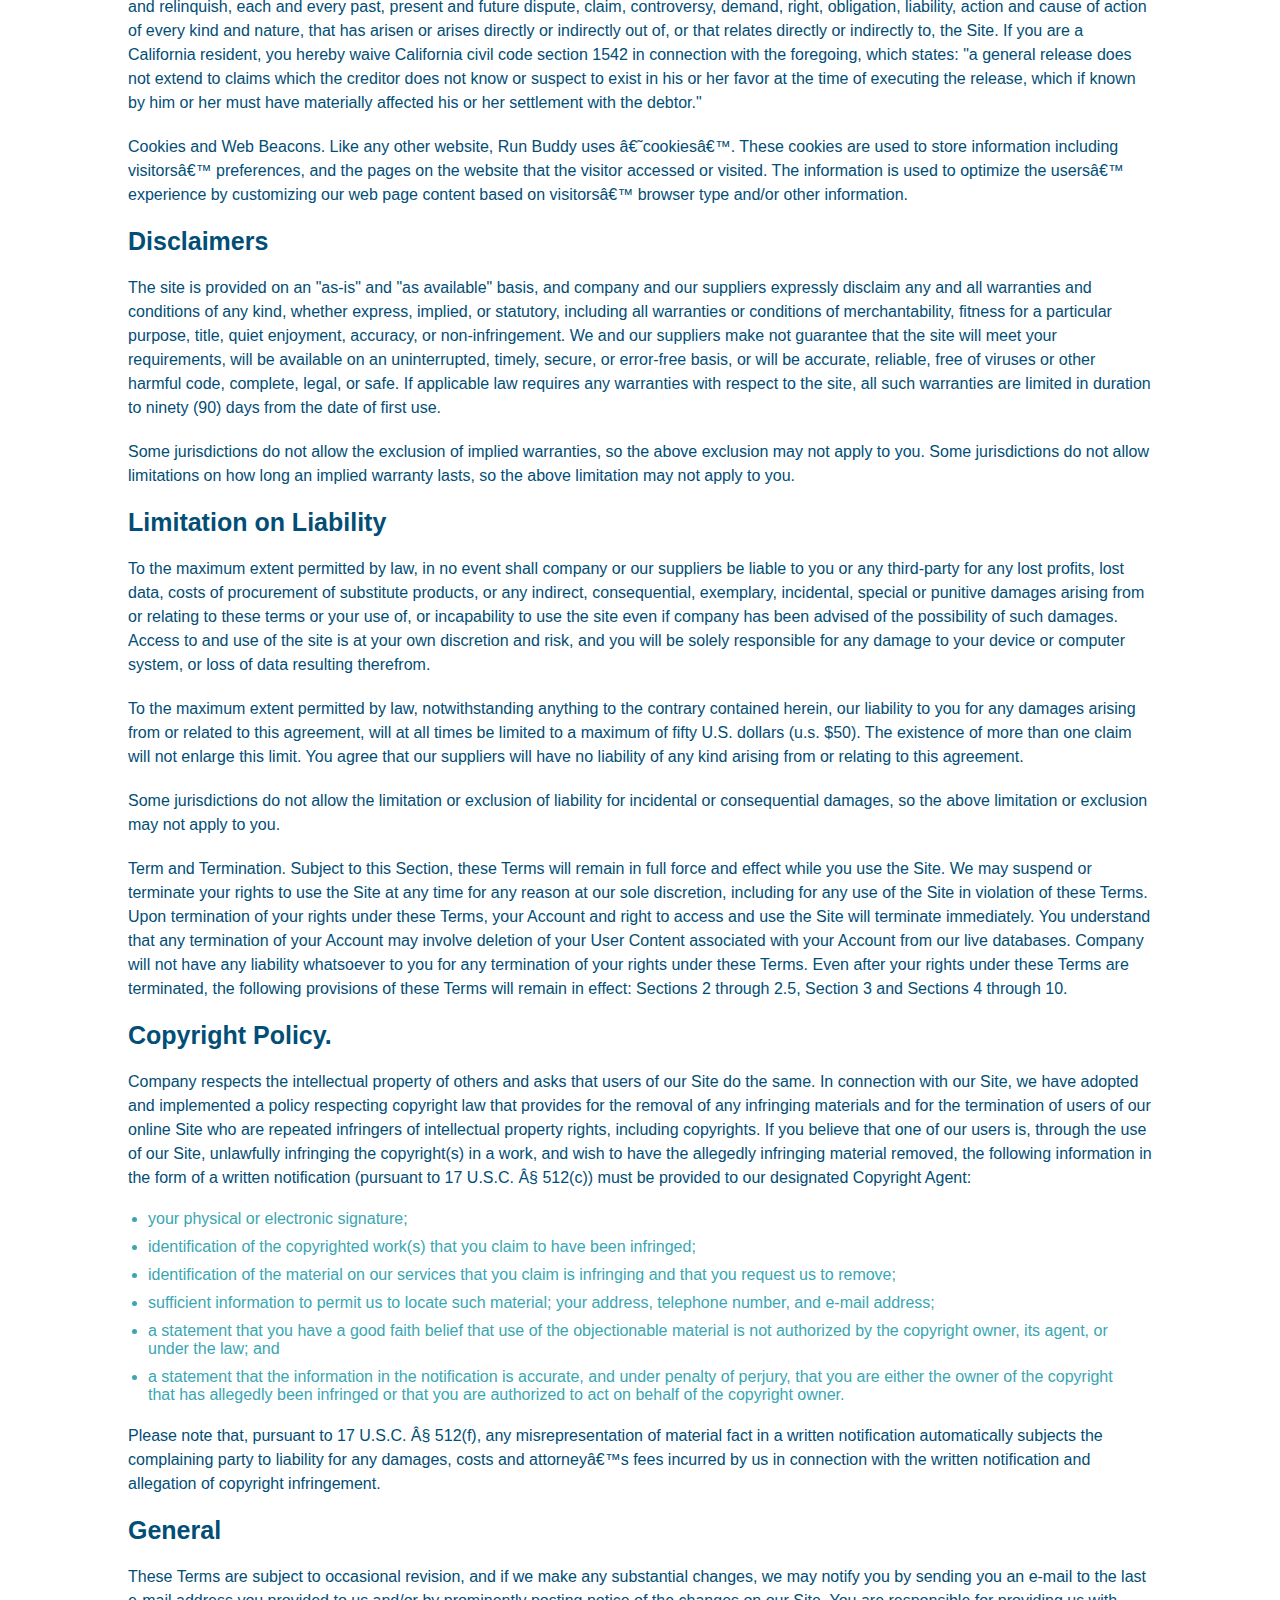
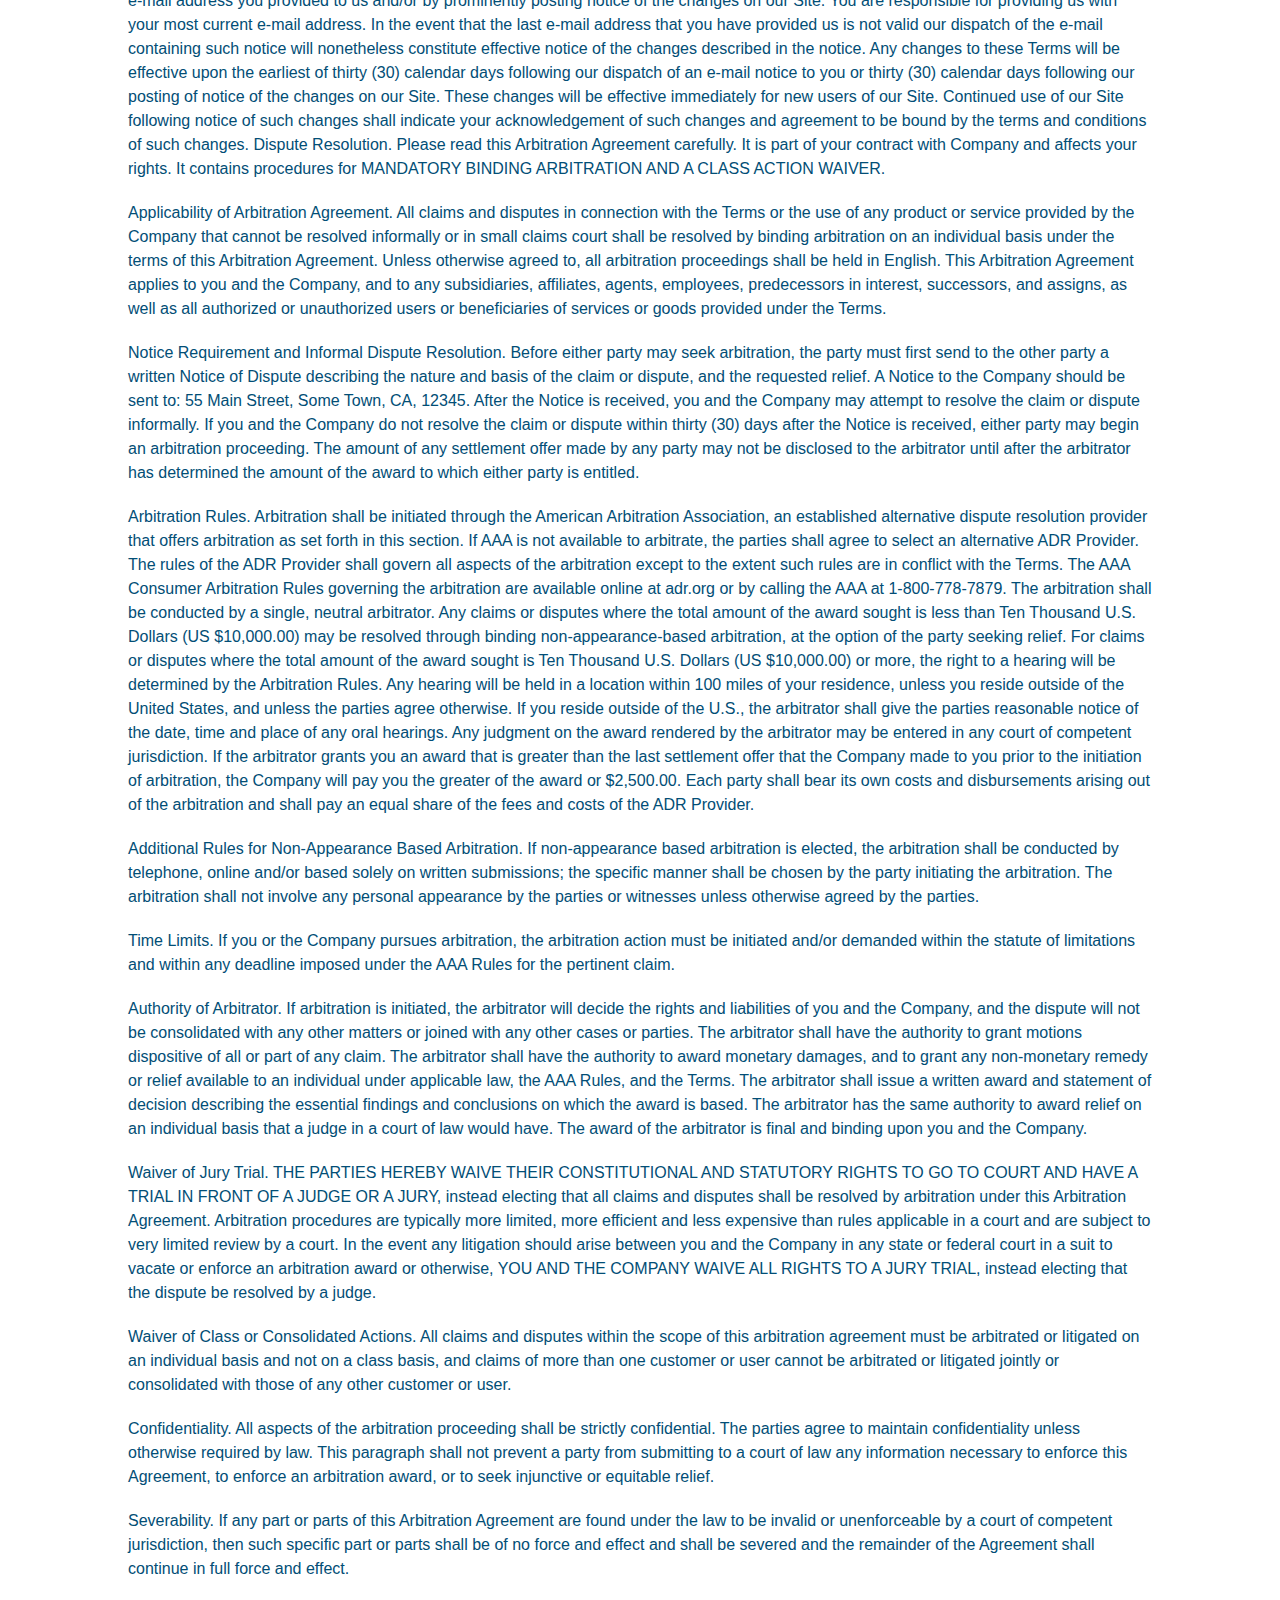
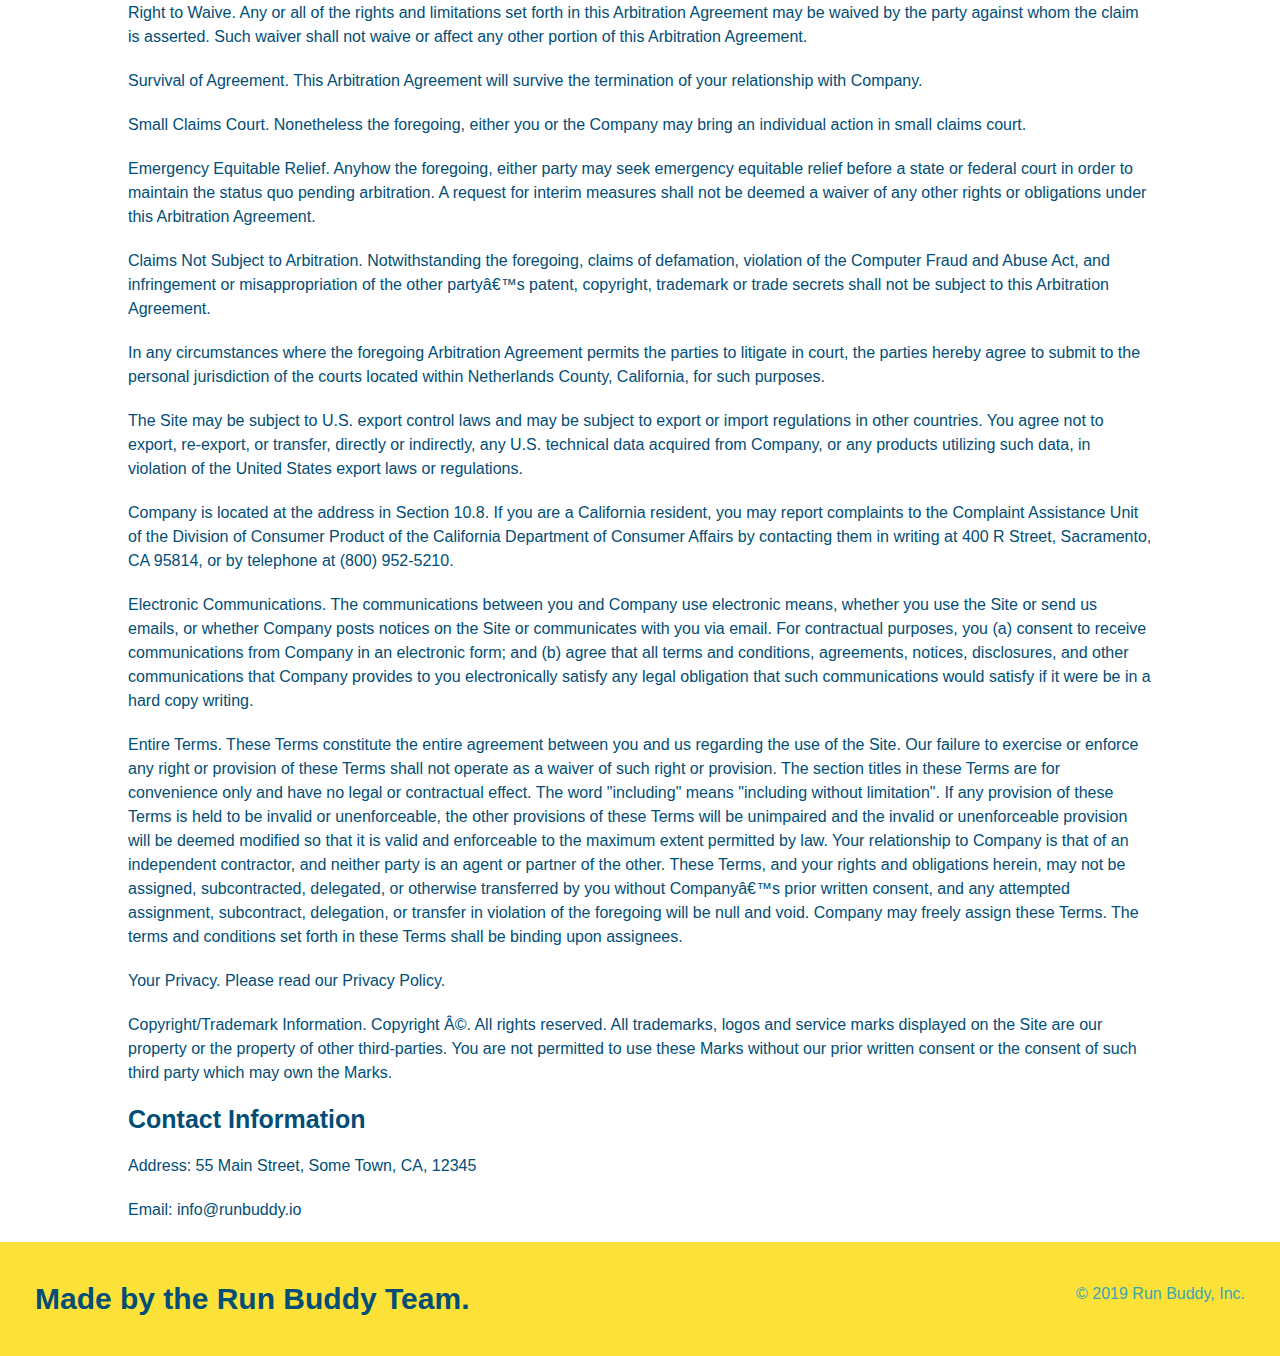
==== commit dcec15c4: "added media queries" ====
--- a/privacy-policy.html
+++ b/privacy-policy.html
@@ -4,6 +4,7 @@
         <link rel="stylesheet" href="./assets/css/style.css" />
         <link rel="stylesheet" href="./assets/css/secondary-styles.css" />
         <meta charset="UTF-8" />
+        <meta name="viewport" content="width=device-width, initial-scale=1.0" />
         <title>Privacy Policy - Run Buddy</title>
     </head>
     <body>
--- a/assets/css/style.css
+++ b/assets/css/style.css
@@ -13,6 +13,9 @@
 header {
     padding: 20px 35px;
     background-color: #39a6b2;
+    display: flex;
+    justify-content: space-between;
+    flex-wrap: wrap;
 }
 
 header h1 {
@@ -20,7 +23,6 @@
     font-size: 36px;
     color: #fce138;
     margin: 0;
-    display: inline;
 }
 
 header a {
@@ -29,35 +31,39 @@
 }
 
 header nav {
-    float: right;
     margin: 7px 0;
 }
 
-header nav ul li {
-    display: inline;
+header nav ul {
+    display: flex;
+    flex-wrap: wrap;
+    justify-content: space-between;
+    align-items: center;
+    list-style: none;
 }
 
 header nav ul li a {
-    margin: 0 30px;
+    padding: 10px 15px;
     font-weight: lighter;
-    font-size: 22px;
+    font-size: 1.55vw;
 }
 
 footer {
     background-color: #fce138;
     width: 100%;
     padding: 40px 35px;
+    display: flex;
+    justify-content: space-between;
+    flex-wrap: wrap;
 }
 
 footer h2 {
-    display: inline;
     color: #024e76;
     font-size: 30px;
     margin: 0px;
 }
 
 footer div {
-    float: right;
     line-height: 1.5;
     text-align: right;
 }
@@ -73,20 +79,34 @@
 /* hero style start*/
 .hero {
     background-image: url("../images/hero-bg.jpg");
-    height: 600px;
     background-size: cover;
     background-position: center;
+    display: flex;
+    justify-content: center;
+    flex-wrap: wrap;
+    align-items: flex-start;
+}
+
+.hero-cta {
+    width: 35%;
+    text-align: right;
+    margin: 3.5%;
+    color: #fff;
+    font-size: 18px;
+    line-height: 1.2;
+}
+
+.hero-cta h2 {
+    font-style: italic;
+    font-size: 55px;
+    color: #fce138;
 }
 
 .hero-form {
     color: #024e76;
     background-color: #fce138;
     padding: 20px;
-    width: 500px;
     border: solid 3px #024e76;
-    position: absolute;
-    top: 175px;
-    right: 140px;
 }
 
 .hero-form h3 {
@@ -120,10 +140,6 @@
     font-size: 16px;
 }
 /* hero style end */
-
-.intro {
-    text-align: center;
-}
 
 .intro p {
     line-height: 1.7;
@@ -131,20 +147,21 @@
     width: 80%;
     font-size: 20px;
     margin: 0 auto;
+    text-align: center;
 }
 
 .steps {
+    background-color: #fce138;
+}
+
+.section-title {
+    font-size: 48px;
+    color: #024e76;
+    border-bottom: 3px solid;
+    padding-bottom: 20px;
     text-align: center;
-    background-color: #fce138;
-}
-
-.section-title {
-    font-size: 55px;
-    color: #024e76;
-    margin-bottom: 35px;
-    padding: 0 100px 20px 100px;
-    display: inline-block;
-    border-bottom: 3px solid;
+    margin: 0 auto 35px auto;
+    width: 50%;
 }
 
 .primary-border {
@@ -155,51 +172,76 @@
     border-color: #39a6b2;
 }
 
-.steps div {
-    margin-bottom: 80px;
-}
-
-.steps img {
-    width: 15%;
-    margin: 10px 0;
-}
-
-.steps h3 {
+.step {
+    margin: 50px auto;
+    padding-bottom: 50px;
+    width: 80%;
+    border-bottom: 1px solid #39a6b2;
+    display: flex;
+    flex-wrap: wrap;
+    align-items: center;
+    justify-content: space-between;
+}
+
+.step h3 {
     color: #024e76;
     font-size: 46px;
-    margin-top: 10px;
-}
-
-.steps p {
+    flex: 1 30%;
+}
+
+.step-text h4 {
+    font-size: 24px;
+    line-height: 1.5;
+    color: #024e76;
+}
+
+.step-text p {
     color: #39a6b2;
-    font-size: 23px;
-}
-
-.steps span {
-    font-size: 38px;
+    font-size: 18px;
+}
+
+.step-text {
+    flex: 12;
+}
+
+.step-info {
+    flex: 2 70%;
+    display: flex;
+    flex-wrap: wrap;
+    align-items: center;
+}
+
+.step-image {
+    flex: 1 12%;
+    margin-right: 20px;
+}
+
+.step-image img {
+    max-width: 100%;
+}
+
+.trainer {
+    margin: 20px;
+    background-color: #024e76;
+    color: #fce138;
+    flex: 1;
+}
+
+.trainer img {
+    width: 100%;
+}
+
+.trainer-bio {
+    padding: 25px;
+    line-height: 1.3;
 }
 
 .trainers {
-    text-align: center;
-}
-
-.trainer {
-    width: 900px;
-    margin: 0 auto 30px auto;
-    background-color: #024e76;
-    color: #fce138;
-    overflow: auto;
-}
-
-.trainer img {
-    width: 35%;
-    float: left;
-}
-
-.trainer-bio {
-    padding: 35px;
-    float: left;
-    width: 65%;
+    width: 100%;
+    margin: 0 auto;
+    display: flex;
+    flex-wrap: wrap;
+    justify-content: space-around;
 }
 
 .text-left {
@@ -210,42 +252,43 @@
     text-align: right;
 }
 
+.flex-row {
+    display: flex;
+}
+
 .trainer-bio h3 {
-    font-size: 32px;
-    margin-bottom: 8px;
+    font-size: 28px;
 }
 
 .trainer-bio h4 {
     font-weight: lighter;
-    font-size: 26px;
-    margin-bottom: 25px;
+    font-size: 22px;
+    margin-bottom: 15px;
 }
 
 .trainer-bio p {
     font-size: 17px;
-    line-height: 1.3;
 }
 
 .contact {
-    text-align: center;
     background-color: #024e76;
 }
 
 .blue-background {
     color: #fce138;
+}
+
+.contact-info {
+    display: flex;
+    justify-content: space-between;
+    flex-wrap: wrap;
 }
 
 .contact-info iframe {
     height: 400px;
-    width: 400px;
 }
 
 .contact-info div {
-    width: 410px;
-    display: inline-block;
-    vertical-align: top;
-    text-align: left;
-    margin: 30px 0 0 60px;
     color: white;
 }
 
@@ -257,10 +300,57 @@
 .contact-info p, .contact-info address {
     margin: 20px 0;
     line-height: 1.5;
-    font-size: 20px;
+    font-size: 16px;
     font-style: normal;
 }
 
 .contact-info a {
     color: #fce138;
+}
+
+.contact-info > * {
+    flex: 1;
+    margin: 15px;
+}
+
+.contact-form input, .contact-form textarea {
+    border: 1px solid #024e76;
+    display: block;
+    padding: 7px 15px;
+    font-size: 16px;
+    color: #024e76;
+    width: 100%;
+    margin-bottom: 15px;
+    margin-top: 5px;
+}
+
+.contact-form button {
+    width: 100%;
+    border: none;
+    background: #fce138;
+    color: #024e76;
+    text-align: center;
+    padding: 15px 0;
+    font-size: 16px;
+}
+
+/* media query for smaller desktop screens and smaller */
+@media screen and (max-width: 980px) {
+    header h1 a {
+
+    }
+}
+
+/* media query for tablets and smaller */
+@media screen and (max-width: 768px) {
+    header h1 {
+
+    }
+}
+
+/*media query for mobile phones and smaller */
+@media screen and (max-width: 575px) {
+    header h1 {
+
+    }
 }